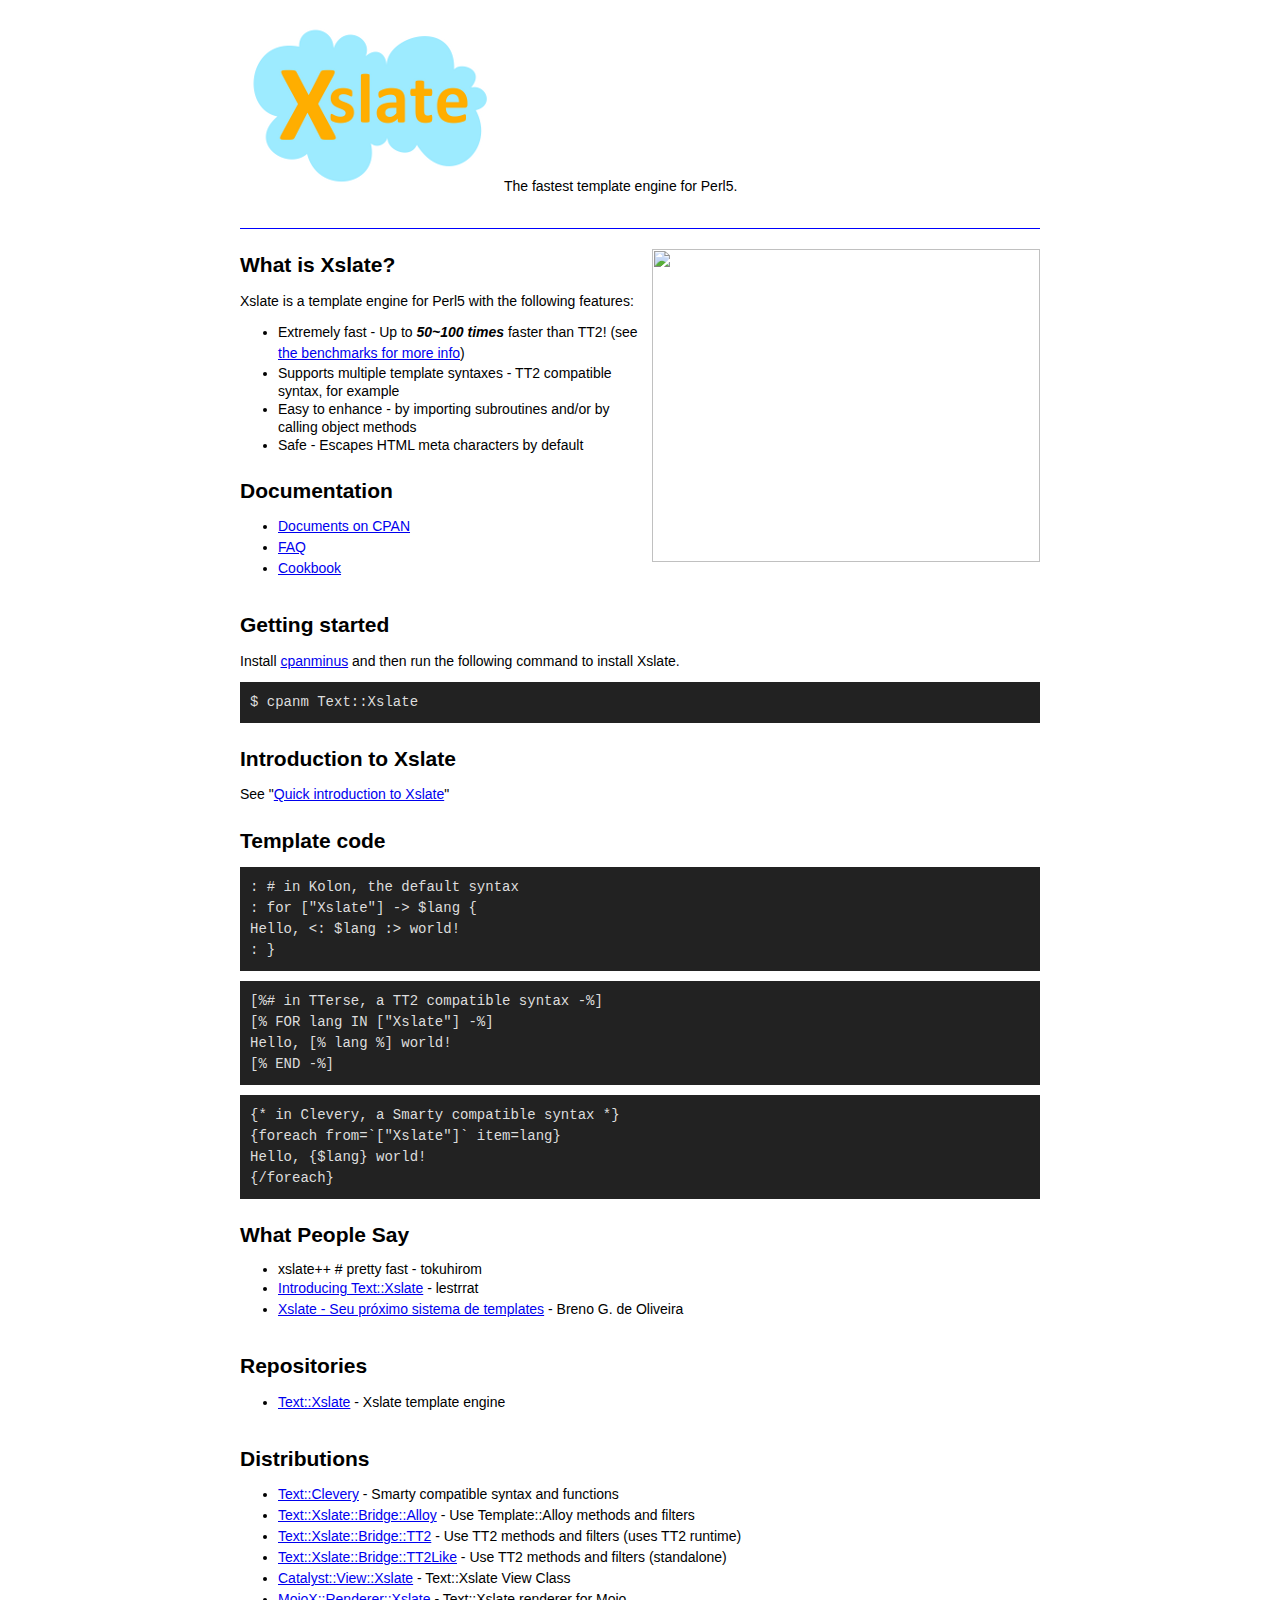
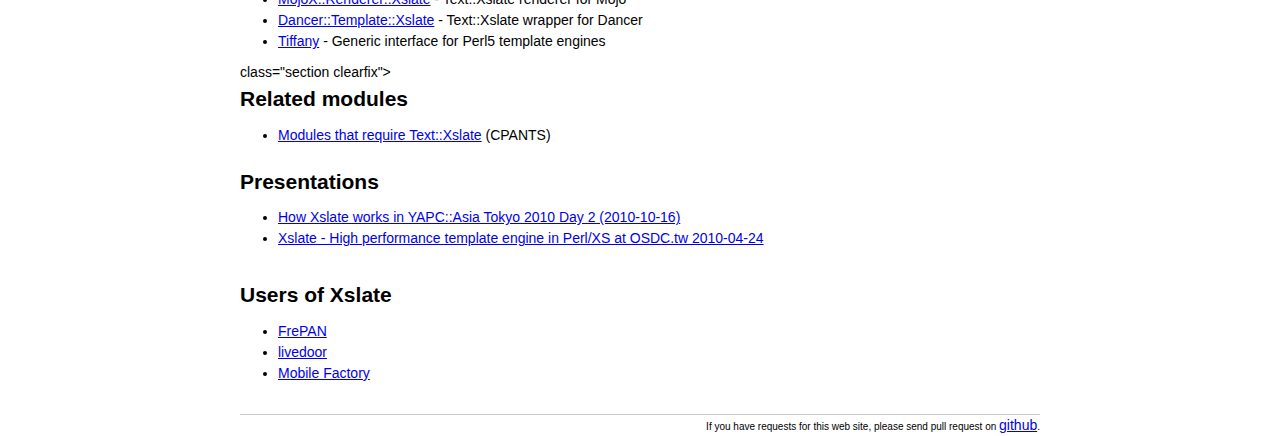
==== index.html @ 4a604ae3 "Add a link to CPANTS module users" ====
<!DOCTYPE html>
<html>
<head>
    <meta charset="UTF-8" />
    <title>Xslate - The fastest template engine for Perl5</title>
    <link rel="stylesheet" type="text/css" href="css/reset.css" />
    <link rel="stylesheet" type="text/css" href="css/styles.css" />
</head>
<body>
<div class="wrapper">
    <div class="header">
        <h1 class="title"><img src="img/xslate_logo.png" alt="Xslate" /></h1>
        <div class="description">
            The fastest template engine for Perl5.
        </div>
    </div>
    <div id="content">
        <div class="GraphContainer">
            <a href="benchmark.html"><img width="388" height="313" src="img/benchmark_rich_env.png" /></a>
        </div>

        <div class="section">
        <h2>What is Xslate?</h2>
        <p>Xslate is a template engine for Perl5 with the following features:</p>
        <ul>
            <li>Extremely fast - Up to <em>50~100 times</em> faster than TT2! (see <a href="benchmark.html">the benchmarks for more info</a>)</li>
            <li>Supports multiple template syntaxes - TT2 compatible syntax, for example</li>
            <li>Easy to enhance - by importing subroutines and/or by calling object methods</li>
            <li>Safe - Escapes HTML meta characters by default</li>
        </ul>
        </div>

        <div class="section clearfix">
        <h2>Documentation</h2>
        <ul>
            <li><a href="http://search.cpan.org/dist/Text-Xslate/">Documents on CPAN</a></li>
            <li><a href="http://search.cpan.org/perldoc?Text::Xslate::Manual::FAQ">FAQ</a></li>
            <li><a href="http://search.cpan.org/perldoc?Text::Xslate::Manual::Cookbook">Cookbook</a></li>
        </ul>
        </div>

        <div class="section clearfix">
        <h2>Getting started</h2>
        <p>Install <a href="http://search.cpan.org/perldoc?App::cpanminus#INSTALLATION">cpanminus</a> and then run the following command to install Xslate.</p>
        <pre><code>$ cpanm Text::Xslate</code></pre>
        </div>

        <div class="section clearfix">
        <h2>Introduction to Xslate</h2>
        <p>See "<a href="intro.html">Quick introduction to Xslate</a>"</p>
        </div>

        <div class="section clearfix">
        <h2>Template code</h2>
        <pre><code>: # in Kolon, the default syntax
: for ["Xslate"] -&gt; $lang {
Hello, &lt;: $lang :&gt; world!
: }</code></pre>

        <pre><code>[%# in TTerse, a TT2 compatible syntax -%]
[% FOR lang IN ["Xslate"] -%]
Hello, [% lang %] world!
[% END -%]</code></pre>

        <pre><code>{* in Clevery, a Smarty compatible syntax *}
{foreach from=`["Xslate"]` item=lang}
Hello, {$lang} world!
{/foreach}</code></pre>
        </div>

        <div class="section clearfix">
        <h2>What People Say</h2>
        <ul>
            <li>xslate++ # pretty fast  - tokuhirom</li>
            <li><a href="http://mt.endeworks.jp/d-6/2010/06/introducing-text-xslate.html">Introducing Text::Xslate</a> - lestrrat</li>
            <li><a href="http://sao-paulo.pm.org/equinocio/2010/set/23">Xslate - Seu próximo sistema de templates</a> - Breno G. de Oliveira</h2>
        </ul>
        </div>

        <div class="section clearfix">
        <h2>Repositories</h2>
        <ul>
            <li><a href="http://github.com/gfx/p5-Text-Xslate">Text::Xslate</a> - Xslate template engine</li>
        </ul>
        </div>

        <div class="section clearfix">
        <h2>Distributions</h2>
        <ul>
            <li><a href="http://github.com/gfx/p5-Text-Clevery">Text::Clevery</a> - Smarty compatible syntax and functions</li>
            <li><a href="http://github.com/gfx/p5-Text-Xslate-Bridge-Alloy">Text::Xslate::Bridge::Alloy</a> - Use Template::Alloy methods and filters</li>
            <li><a href="http://github.com/gfx/p5-Text-Xslate-Bridge-TT2">Text::Xslate::Bridge::TT2</a> - Use TT2 methods and filters (uses TT2 runtime)</li>
            <li><a href="http://github.com/lestrrat/Text-Xslate-Bridge-TT2Like">Text::Xslate::Bridge::TT2Like</a> - Use TT2 methods and filters (standalone)</li>
            <li><a href="http://search.cpan.org/dist/Catalyst-View-Xslate/">Catalyst::View::Xslate</a> - Text::Xslate View Class</li>
            <li><a href="http://search.cpan.org/dist/MojoX-Renderer-Xslate/">MojoX::Renderer::Xslate</a> - Text::Xslate renderer for Mojo</li>
            <li><a href="http://search.cpan.org/dist/Dancer-Template-Xslate/">Dancer::Template::Xslate</a> - Text::Xslate wrapper for Dancer</li>
            <li><a href="http://search.cpan.org/dist/Tiffany/">Tiffany</a> - Generic interface for Perl5 template engines</li>
        </ul>
        </div>
        <div> class="section clearfix">
        <h2>Related modules</h2>
        <ul>
            <li><a href="http://cpants.perl.org/dist/used_by/Text-Xslate">Modules that require Text::Xslate</a> (CPANTS)</a>
        </ul>
        </div>

        <div class="section clearfix">
        <h2>Presentations</h2>
        <ul>
            <li><a href="http://www.slideshare.net/gorof/how-xslate-works">How Xslate works in YAPC::Asia Tokyo 2010 Day 2 (2010-10-16)</a></li>
            <li><a href="http://gfx.github.com/osdc-tw-2010/main/#0">Xslate - High performance template engine in Perl/XS at OSDC.tw 2010-04-24</a></li>
        </ul>
        </div>

        <div class="section clearfix">
        <h2>Users of Xslate</h2>
        <ul>
            <li><a href="http://frepan.org/">FrePAN</a></li>
            <li><a href="http://www.livedoor.com">livedoor</a></li>
            <li><a href="http://www.mobilefactory.jp/">Mobile Factory</a></li>
        </ul>
        </div>
    </div>
    <div class="footer">
        If you have requests for this web site, please send pull request on <a href="http://github.com/xslate/xslate.github.com">github</a>.
    </div>
</div>
</body>
</html>
---- css/styles.css ----
.clearfix:after {
  height: 0;
  visibility: hidden;
  content: ".";
  display: block;
  clear: both;
}
.clearfix {
  _height: 1px;
  min-height: 1px;
  /*\*//*/
  height: auto;
  overflow: hidden;
  /**/
}

* {
    font-size: 14px;
    line-height: 1.5;
}

body {
    padding-left: 1em;
    padding-right: 1em;
    font-family:"Lucida Grande", Tahoma, Arial, Verdana, sans-serif;
}

h1,h2,h3,h4,h5,h6 { display: block; font-weight: bold }
h1 {
    font-size: 3em;
    margin: 0;
}
h1.title {
    display: inline-block;
}
h2 { font-size: 1.5em }
h3 { font-size: 1.3em }
h4 { font-size: 1.2em }
em { font-style: italic; font-weight: bold }
li { line-height: 1.3em; }
pre { line-height: 1.2em; }

.description {
    display: inline-block;
}

.wrapper {
    width: 800px;
    margin: auto;
}

#content {
}
#content ul {
    margin: 10px;
}
#content ul li {
    margin-left: 2em;
    list-style: disc;
}
#content div.section {
    margin-top: 20px;
}

#content div.section p {
    margin-top: 10px;
}

.GraphContainer {
    float: right;
}
.header {
    margin-top: 20px;
    margin-bottom: 20px;
    padding: 0 0 20px 0;
    border-bottom: 1px solid #00f;
}
.footer {
    border-top: 1px solid #cccccc;
    font-size: x-small;
    text-align: right;
    margin-top: 20px;
}


pre {
    background-color: #222;
    color: #DDD;
    margin-top: 10px;
    padding: 10px;
}
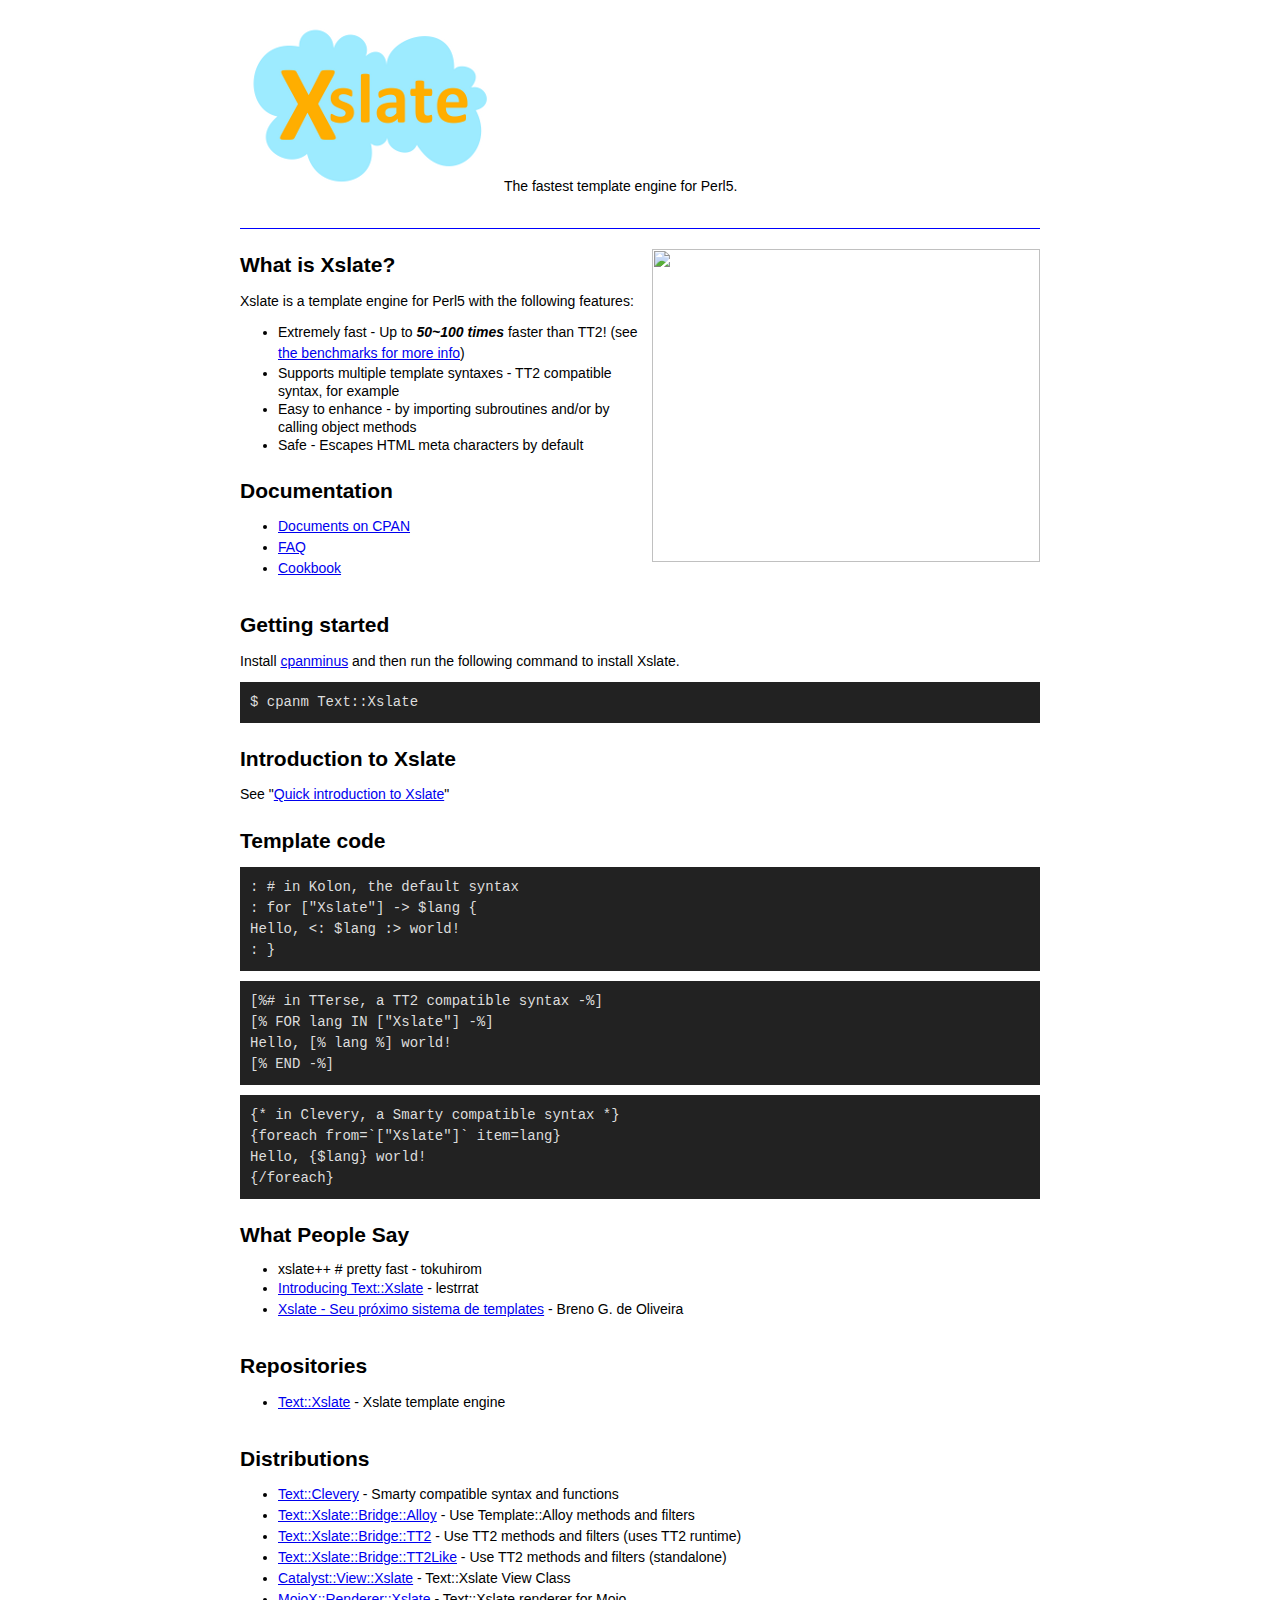
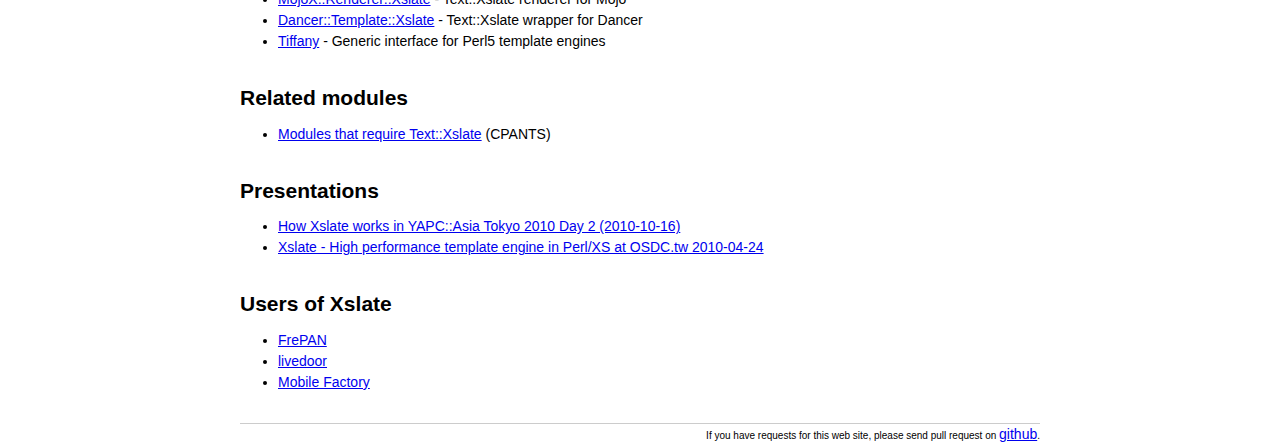
==== commit 0186e3a7: "Fix a syntax error" ====
--- a/index.html
+++ b/index.html
@@ -97,7 +97,7 @@
             <li><a href="http://search.cpan.org/dist/Tiffany/">Tiffany</a> - Generic interface for Perl5 template engines</li>
         </ul>
         </div>
-        <div> class="section clearfix">
+        <div class="section clearfix">
         <h2>Related modules</h2>
         <ul>
             <li><a href="http://cpants.perl.org/dist/used_by/Text-Xslate">Modules that require Text::Xslate</a> (CPANTS)</a>
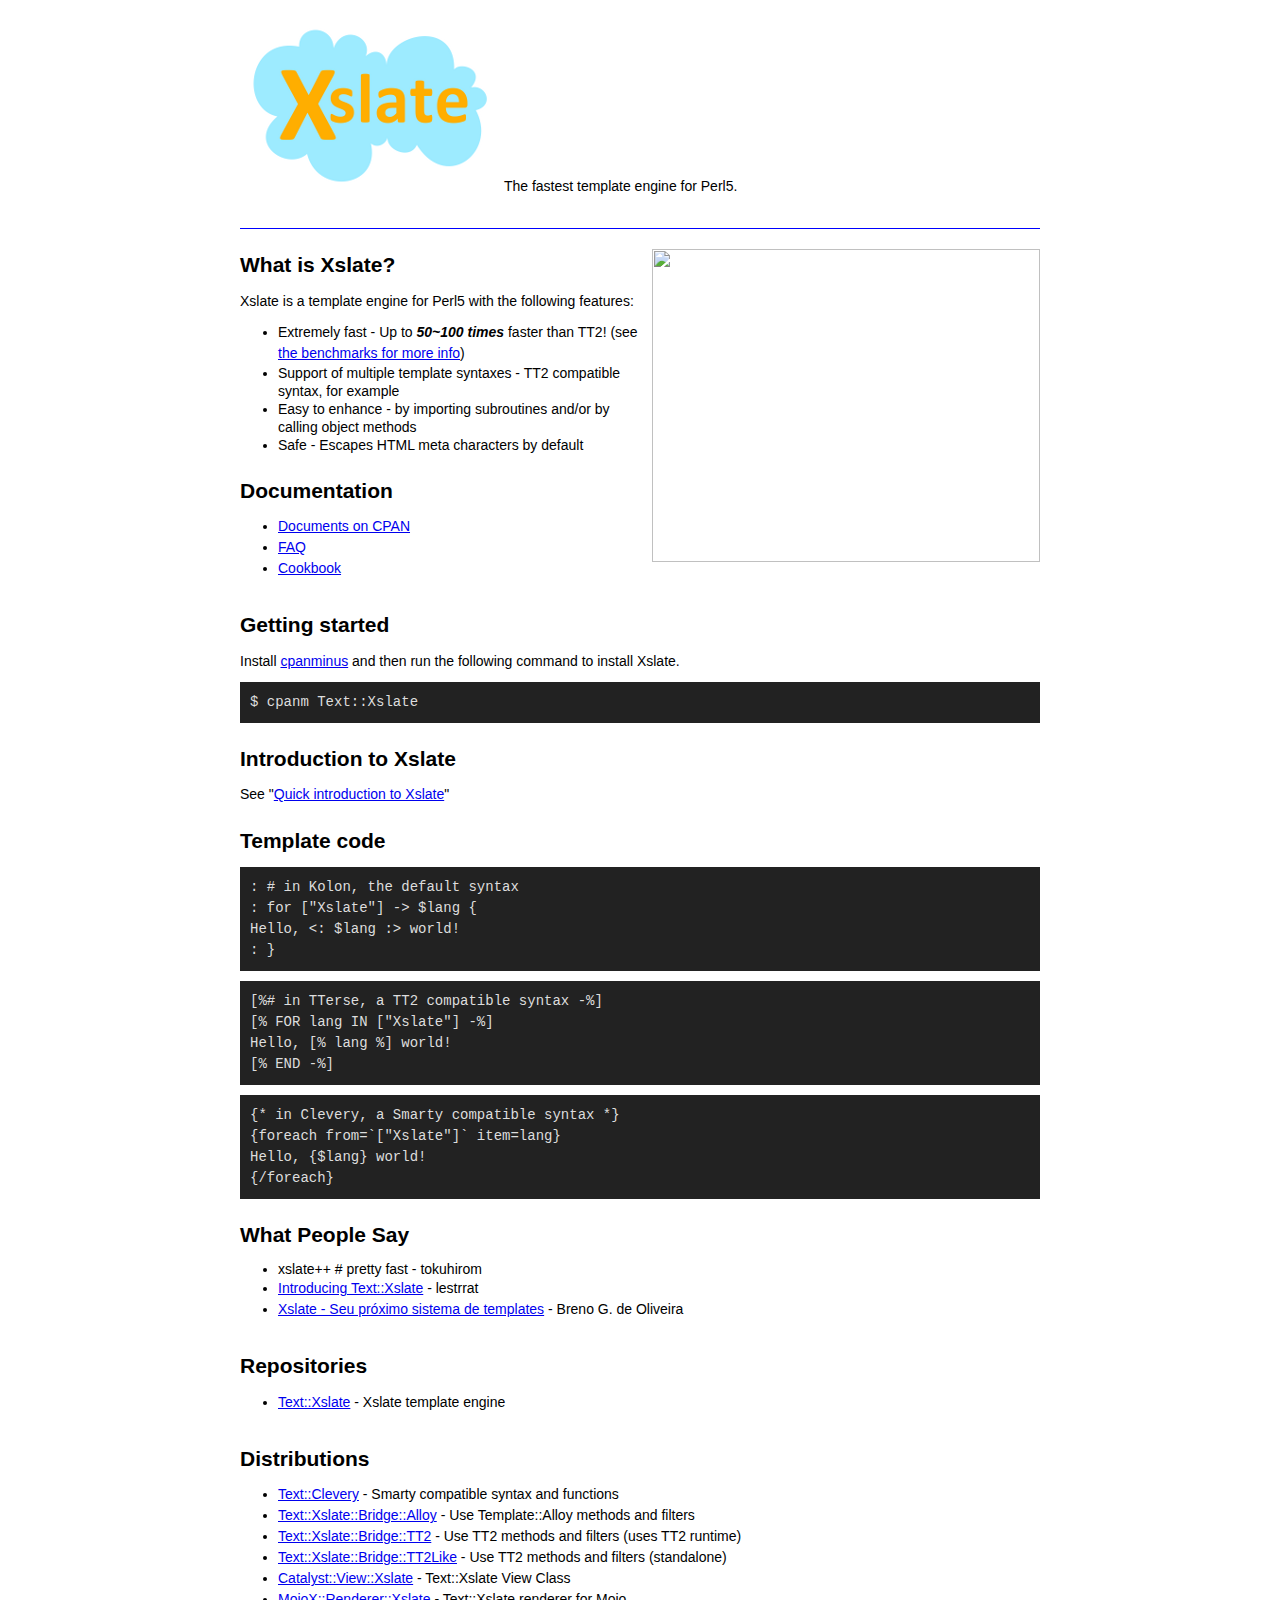
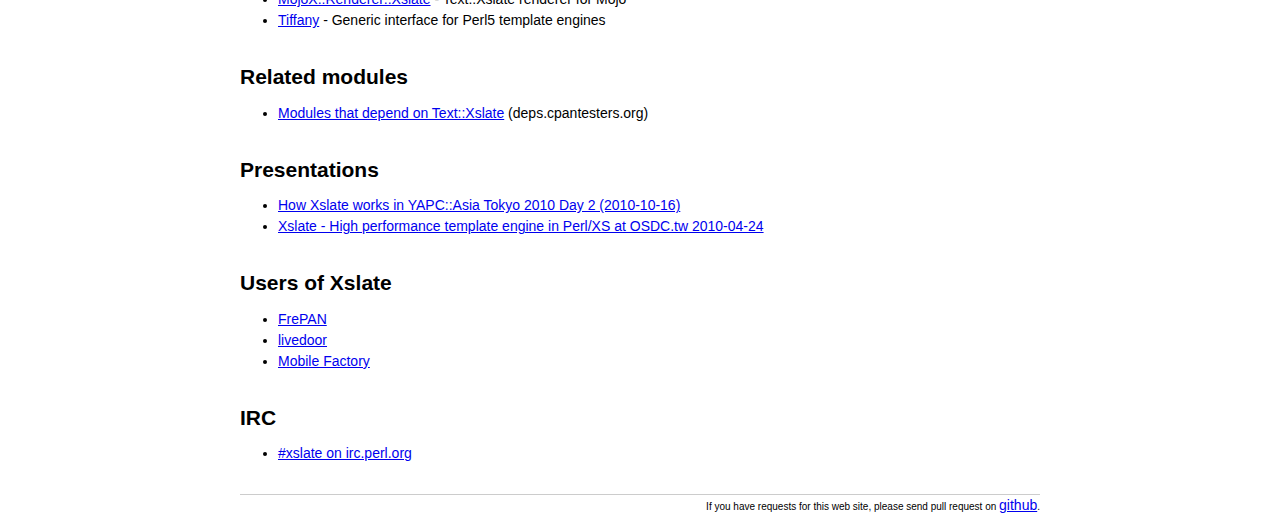
==== commit ca87c1e1: "Tweaks" ====
--- a/index.html
+++ b/index.html
@@ -2,6 +2,7 @@
 <html>
 <head>
     <meta charset="UTF-8" />
+    <meta name="keywords" content="Text::Xslate,Xslate,template engine,Perl,CPAN" />
     <title>Xslate - The fastest template engine for Perl5</title>
     <link rel="stylesheet" type="text/css" href="css/reset.css" />
     <link rel="stylesheet" type="text/css" href="css/styles.css" />
@@ -24,7 +25,7 @@
         <p>Xslate is a template engine for Perl5 with the following features:</p>
         <ul>
             <li>Extremely fast - Up to <em>50~100 times</em> faster than TT2! (see <a href="benchmark.html">the benchmarks for more info</a>)</li>
-            <li>Supports multiple template syntaxes - TT2 compatible syntax, for example</li>
+            <li>Support of multiple template syntaxes - TT2 compatible syntax, for example</li>
             <li>Easy to enhance - by importing subroutines and/or by calling object methods</li>
             <li>Safe - Escapes HTML meta characters by default</li>
         </ul>
@@ -93,14 +94,16 @@
             <li><a href="http://github.com/lestrrat/Text-Xslate-Bridge-TT2Like">Text::Xslate::Bridge::TT2Like</a> - Use TT2 methods and filters (standalone)</li>
             <li><a href="http://search.cpan.org/dist/Catalyst-View-Xslate/">Catalyst::View::Xslate</a> - Text::Xslate View Class</li>
             <li><a href="http://search.cpan.org/dist/MojoX-Renderer-Xslate/">MojoX::Renderer::Xslate</a> - Text::Xslate renderer for Mojo</li>
+            <!--
             <li><a href="http://search.cpan.org/dist/Dancer-Template-Xslate/">Dancer::Template::Xslate</a> - Text::Xslate wrapper for Dancer</li>
+            -->
             <li><a href="http://search.cpan.org/dist/Tiffany/">Tiffany</a> - Generic interface for Perl5 template engines</li>
         </ul>
         </div>
         <div class="section clearfix">
         <h2>Related modules</h2>
         <ul>
-            <li><a href="http://cpants.perl.org/dist/used_by/Text-Xslate">Modules that require Text::Xslate</a> (CPANTS)</a>
+            <li><a href="http://deps.cpantesters.org/depended-on-by.pl?dist=Text-Xslate">Modules that depend on Text::Xslate</a> (deps.cpantesters.org)</a>
         </ul>
         </div>
 
@@ -120,6 +123,13 @@
             <li><a href="http://www.mobilefactory.jp/">Mobile Factory</a></li>
         </ul>
         </div>
+
+        <div class="section clearfix">
+        <h2>IRC</h2>
+        <ul>
+            <li><a href="irc://irc.perl.org/#xslate">#xslate on irc.perl.org</a></li>
+        </ul>
+        </div>
     </div>
     <div class="footer">
         If you have requests for this web site, please send pull request on <a href="http://github.com/xslate/xslate.github.com">github</a>.
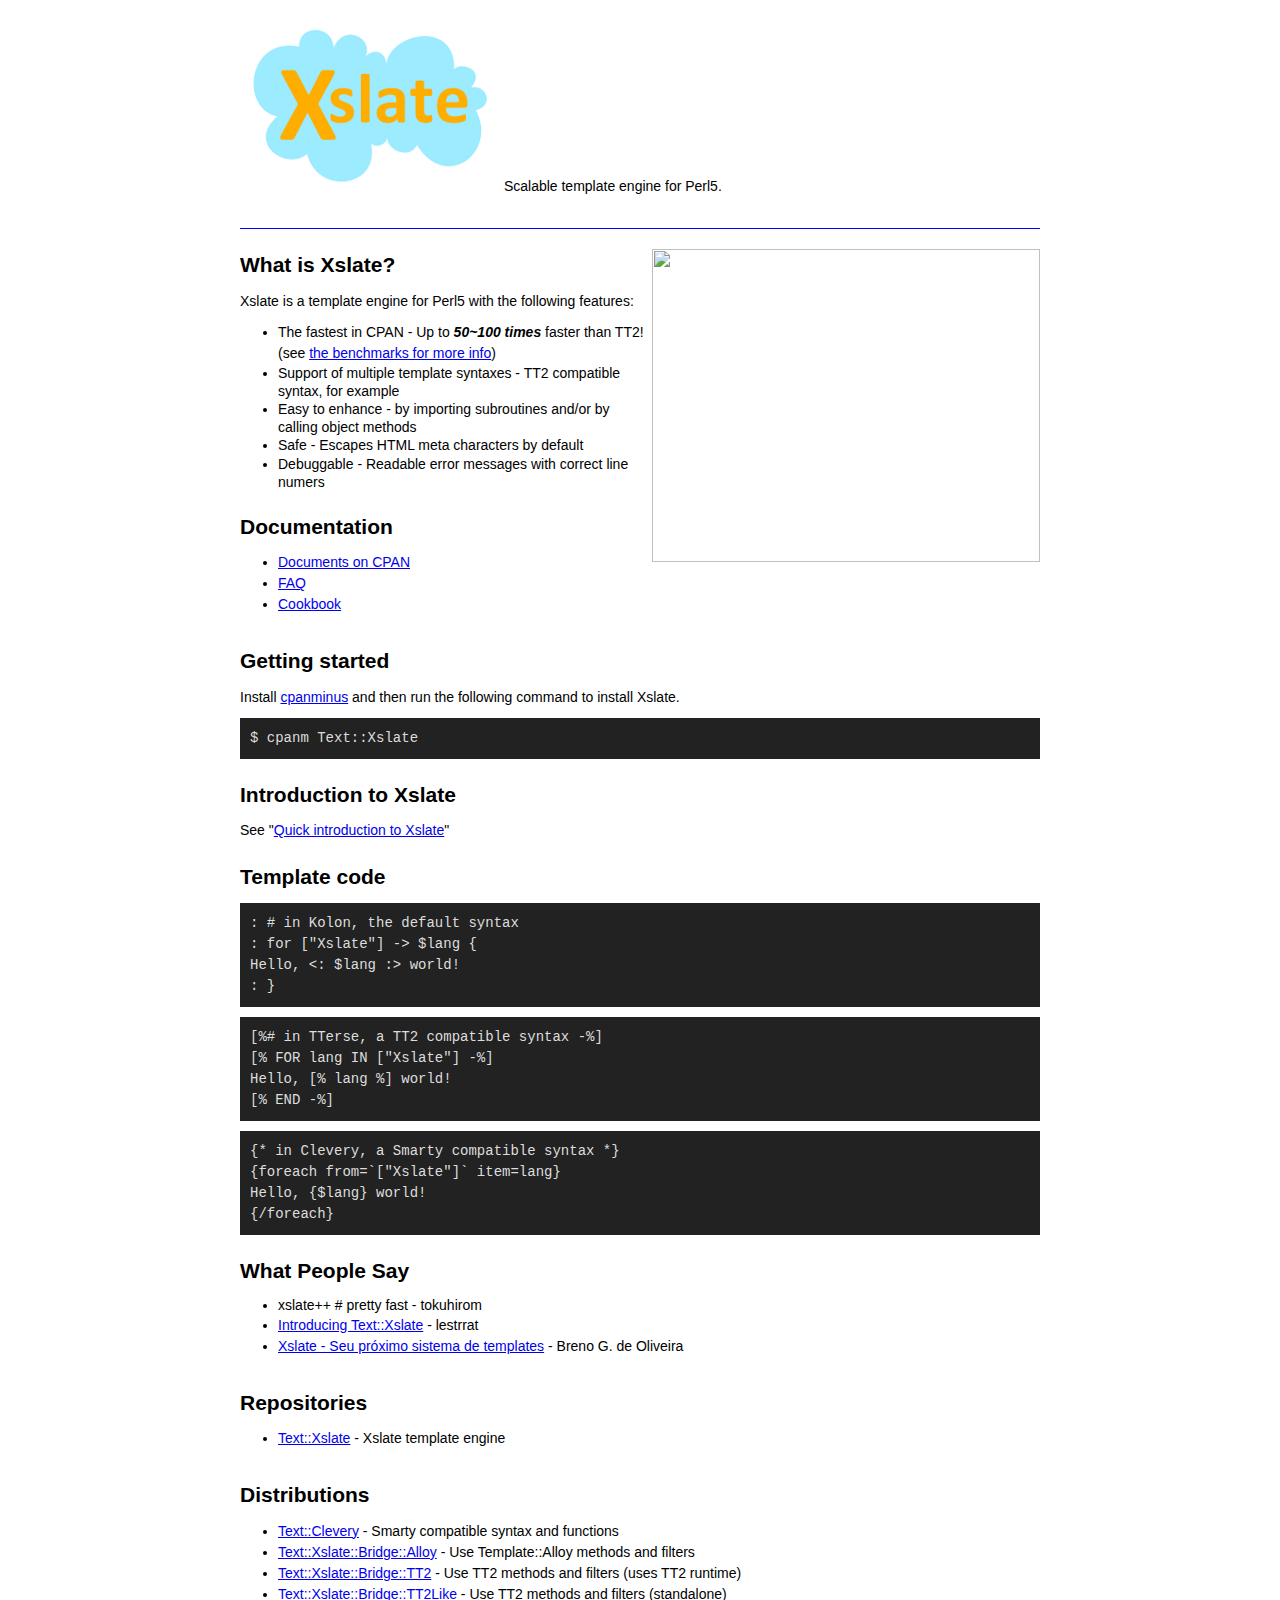
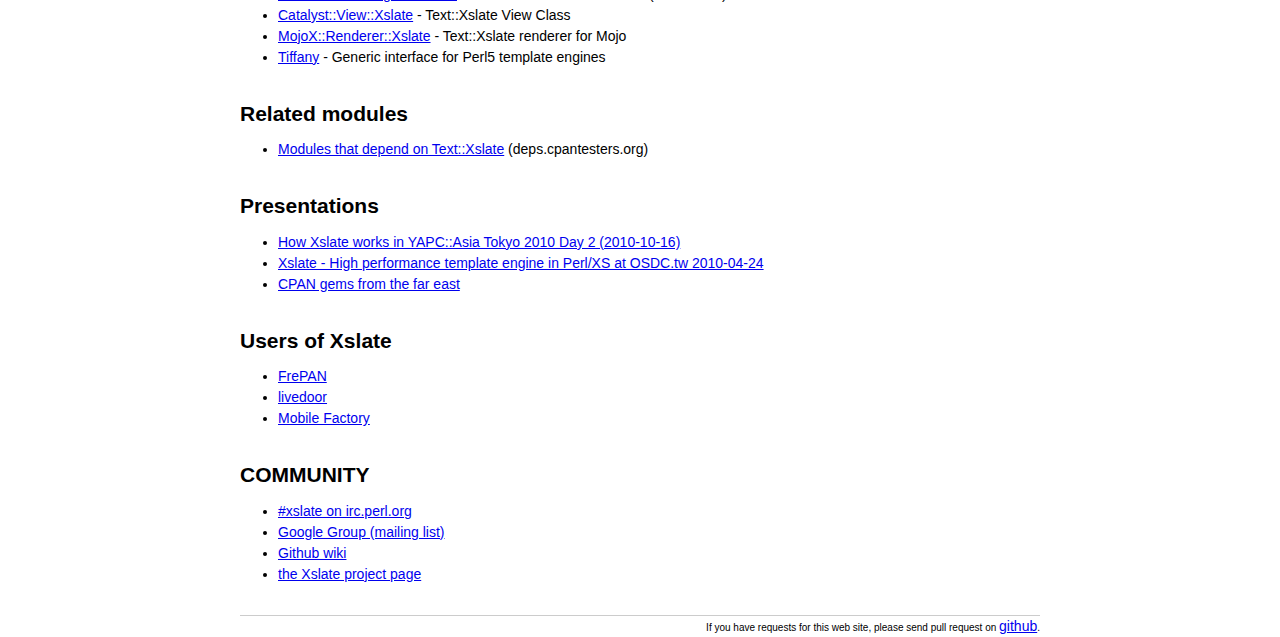
==== commit f3b9cfc0: "Merge 33dec30cc330cd68bd98a2fe596e5ed957f118ba into 12fe062f86746b3528a0e80c9f7e47797e571bcb" ====
--- a/index.html
+++ b/index.html
@@ -3,7 +3,7 @@
 <head>
     <meta charset="UTF-8" />
     <meta name="keywords" content="Text::Xslate,Xslate,template engine,Perl,CPAN" />
-    <title>Xslate - The fastest template engine for Perl5</title>
+    <title>Xslate - Scalable template engine for Perl5</title>
     <link rel="stylesheet" type="text/css" href="css/reset.css" />
     <link rel="stylesheet" type="text/css" href="css/styles.css" />
 </head>
@@ -12,22 +12,23 @@
     <div class="header">
         <h1 class="title"><img src="img/xslate_logo.png" alt="Xslate" /></h1>
         <div class="description">
-            The fastest template engine for Perl5.
+            Scalable template engine for Perl5.
+            <div id="fb-root"></div><script src="http://connect.facebook.net/en_US/all.js#appId=194389280616551&amp;xfbml=1"></script><fb:like href="http://xslate.org/" send="true" width="450" show_faces="true" font=""></fb:like>
         </div>
     </div>
     <div id="content">
         <div class="GraphContainer">
             <a href="benchmark.html"><img width="388" height="313" src="img/benchmark_rich_env.png" /></a>
         </div>
-
         <div class="section">
         <h2>What is Xslate?</h2>
         <p>Xslate is a template engine for Perl5 with the following features:</p>
         <ul>
-            <li>Extremely fast - Up to <em>50~100 times</em> faster than TT2! (see <a href="benchmark.html">the benchmarks for more info</a>)</li>
+            <li>The fastest in CPAN - Up to <em>50~100 times</em> faster than TT2! (see <a href="benchmark.html">the benchmarks for more info</a>)</li>
             <li>Support of multiple template syntaxes - TT2 compatible syntax, for example</li>
             <li>Easy to enhance - by importing subroutines and/or by calling object methods</li>
             <li>Safe - Escapes HTML meta characters by default</li>
+            <li>Debuggable - Readable error messages with correct line numers</li>
         </ul>
         </div>
 
@@ -81,16 +82,16 @@
         <div class="section clearfix">
         <h2>Repositories</h2>
         <ul>
-            <li><a href="http://github.com/gfx/p5-Text-Xslate">Text::Xslate</a> - Xslate template engine</li>
+            <li><a href="http://github.com/xslate/p5-Text-Xslate">Text::Xslate</a> - Xslate template engine</li>
         </ul>
         </div>
 
         <div class="section clearfix">
         <h2>Distributions</h2>
         <ul>
-            <li><a href="http://github.com/gfx/p5-Text-Clevery">Text::Clevery</a> - Smarty compatible syntax and functions</li>
-            <li><a href="http://github.com/gfx/p5-Text-Xslate-Bridge-Alloy">Text::Xslate::Bridge::Alloy</a> - Use Template::Alloy methods and filters</li>
-            <li><a href="http://github.com/gfx/p5-Text-Xslate-Bridge-TT2">Text::Xslate::Bridge::TT2</a> - Use TT2 methods and filters (uses TT2 runtime)</li>
+            <li><a href="http://github.com/xslate/p5-Text-Clevery">Text::Clevery</a> - Smarty compatible syntax and functions</li>
+            <li><a href="http://github.com/xslate/p5-Text-Xslate-Bridge-Alloy">Text::Xslate::Bridge::Alloy</a> - Use Template::Alloy methods and filters</li>
+            <li><a href="http://github.com/xslate/p5-Text-Xslate-Bridge-TT2">Text::Xslate::Bridge::TT2</a> - Use TT2 methods and filters (uses TT2 runtime)</li>
             <li><a href="http://github.com/lestrrat/Text-Xslate-Bridge-TT2Like">Text::Xslate::Bridge::TT2Like</a> - Use TT2 methods and filters (standalone)</li>
             <li><a href="http://search.cpan.org/dist/Catalyst-View-Xslate/">Catalyst::View::Xslate</a> - Text::Xslate View Class</li>
             <li><a href="http://search.cpan.org/dist/MojoX-Renderer-Xslate/">MojoX::Renderer::Xslate</a> - Text::Xslate renderer for Mojo</li>
@@ -112,6 +113,7 @@
         <ul>
             <li><a href="http://www.slideshare.net/gorof/how-xslate-works">How Xslate works in YAPC::Asia Tokyo 2010 Day 2 (2010-10-16)</a></li>
             <li><a href="http://gfx.github.com/osdc-tw-2010/main/#0">Xslate - High performance template engine in Perl/XS at OSDC.tw 2010-04-24</a></li>
+            <li><a href="http://www.slideshare.net/lestrrat/cpan-gems-from-the-far-east">CPAN gems from the far east</a></li>
         </ul>
         </div>
 
@@ -125,9 +127,12 @@
         </div>
 
         <div class="section clearfix">
-        <h2>IRC</h2>
+        <h2>COMMUNITY</h2>
         <ul>
             <li><a href="irc://irc.perl.org/#xslate">#xslate on irc.perl.org</a></li>
+            <li><a href="http://groups.google.com/group/xslate?hl=en">Google Group (mailing list)</a></li>
+            <li><a href="https://github.com/xslate/xslate.github.com/wiki">Github wiki</a></li>
+            <li><a href="https://github.com/xslate">the Xslate project page</a></li>
         </ul>
         </div>
     </div>
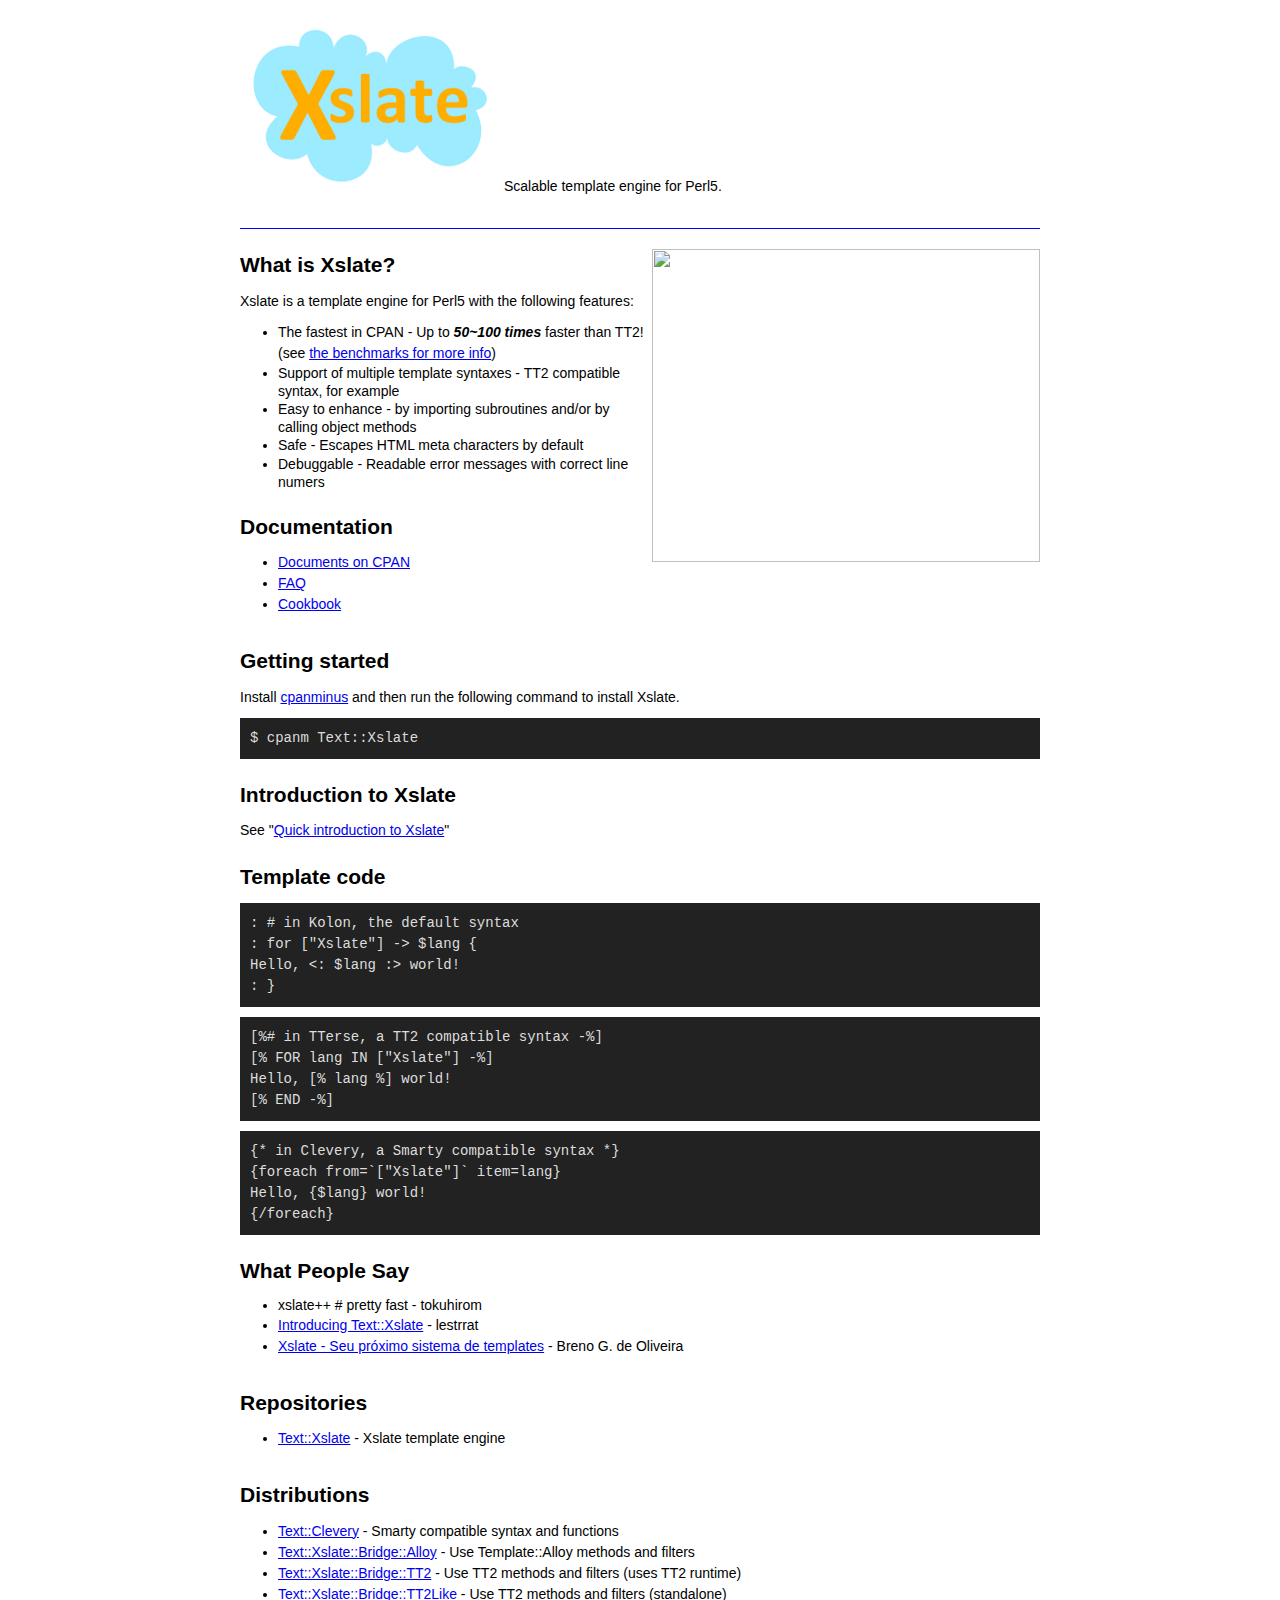
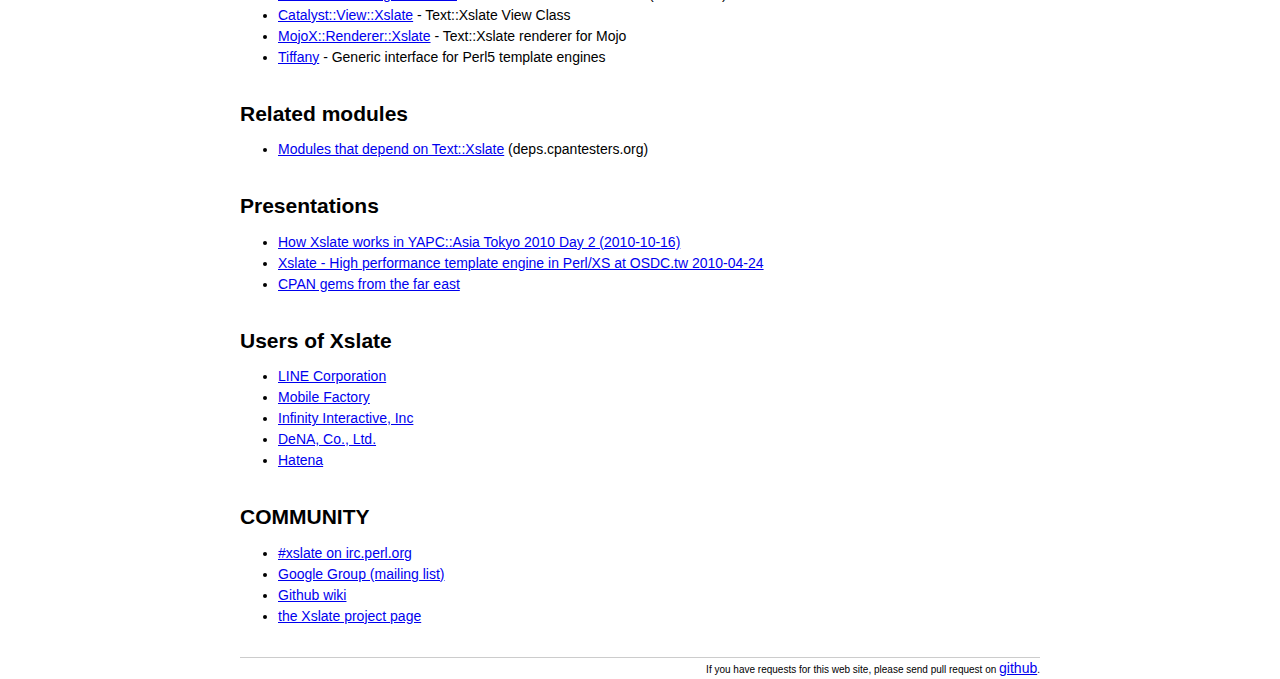
==== commit e8130e43: "frepan.org has been expired!" ====
--- a/index.html
+++ b/index.html
@@ -120,9 +120,11 @@
         <div class="section clearfix">
         <h2>Users of Xslate</h2>
         <ul>
-            <li><a href="http://frepan.org/">FrePAN</a></li>
-            <li><a href="http://www.livedoor.com">livedoor</a></li>
+            <li><a href="http://linecorp.com">LINE Corporation</a></li>
             <li><a href="http://www.mobilefactory.jp/">Mobile Factory</a></li>
+            <li><a href="http://www.iinteractive.com/">Infinity Interactive, Inc</a></li>
+            <li><a href="http://dena.com">DeNA, Co., Ltd.</a></li>
+            <li><a href="http://www.hatena.ne.jp/">Hatena</a></li>
         </ul>
         </div>
 
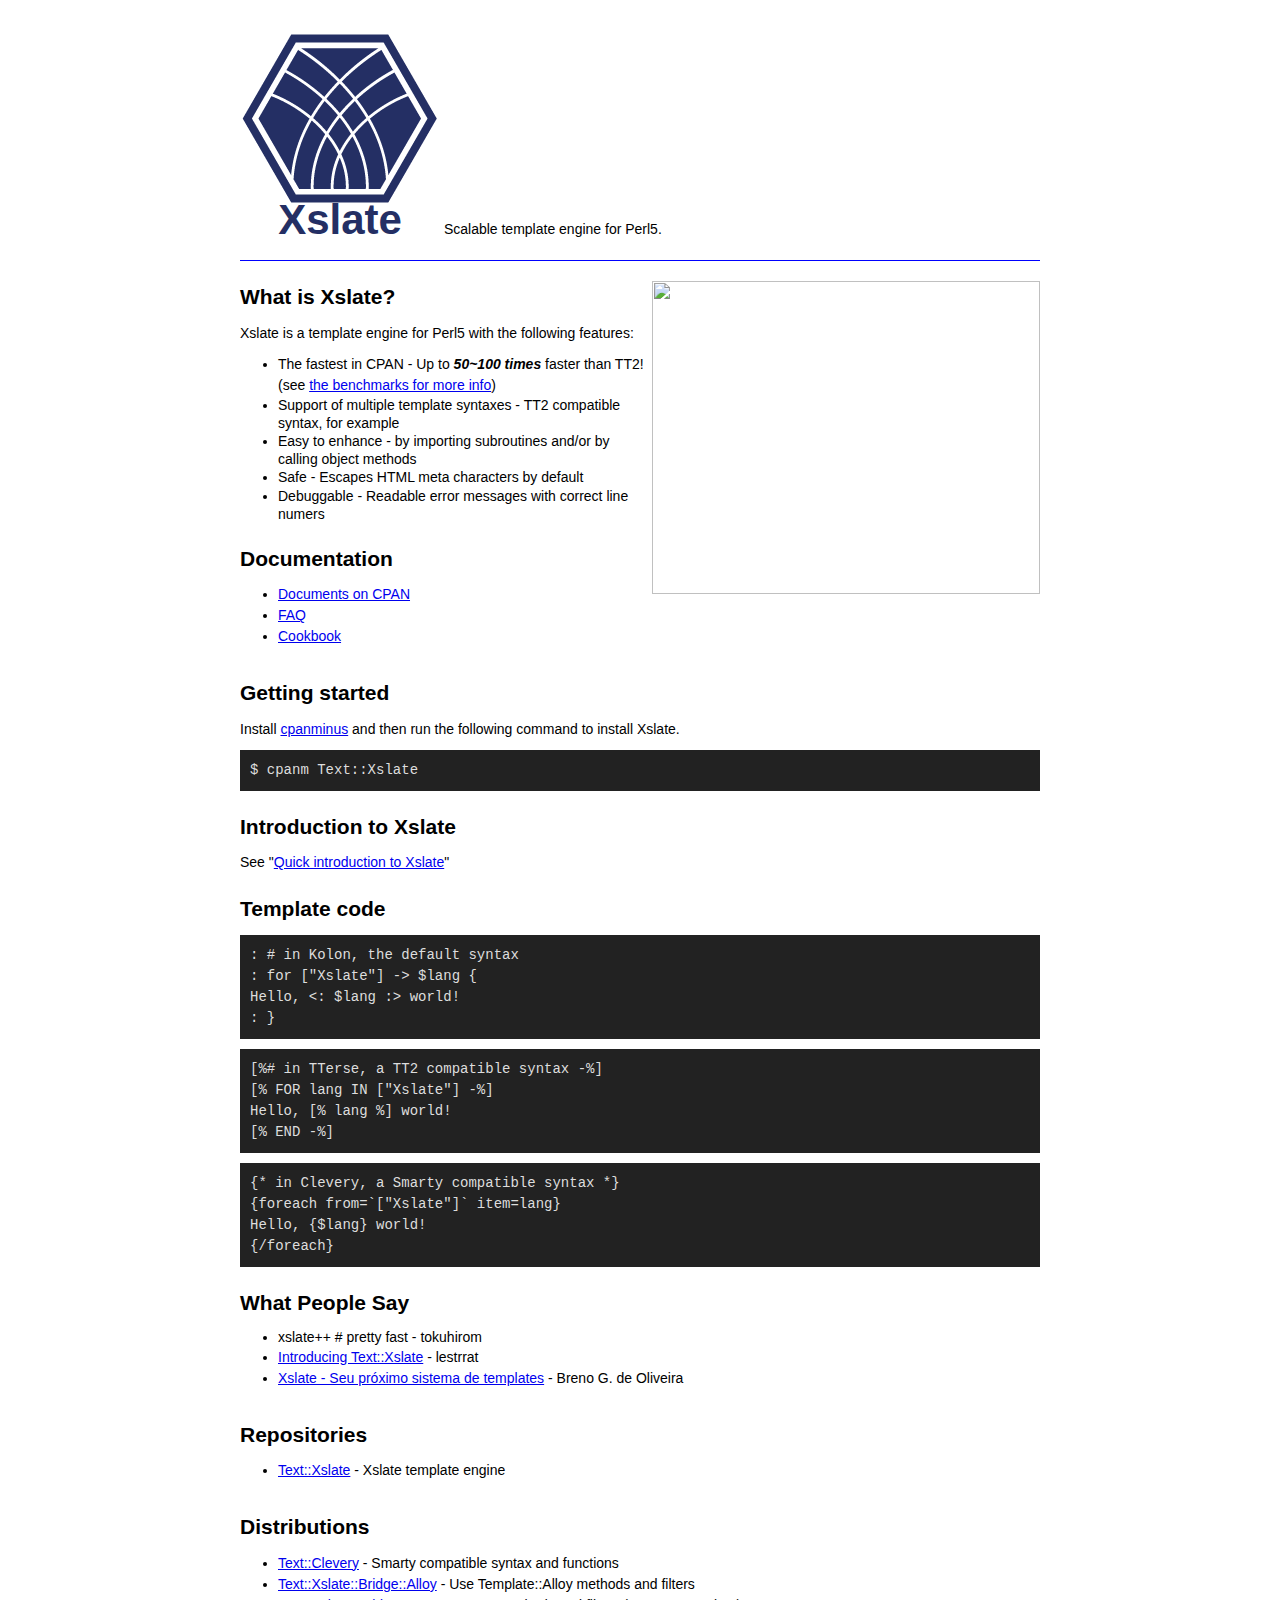
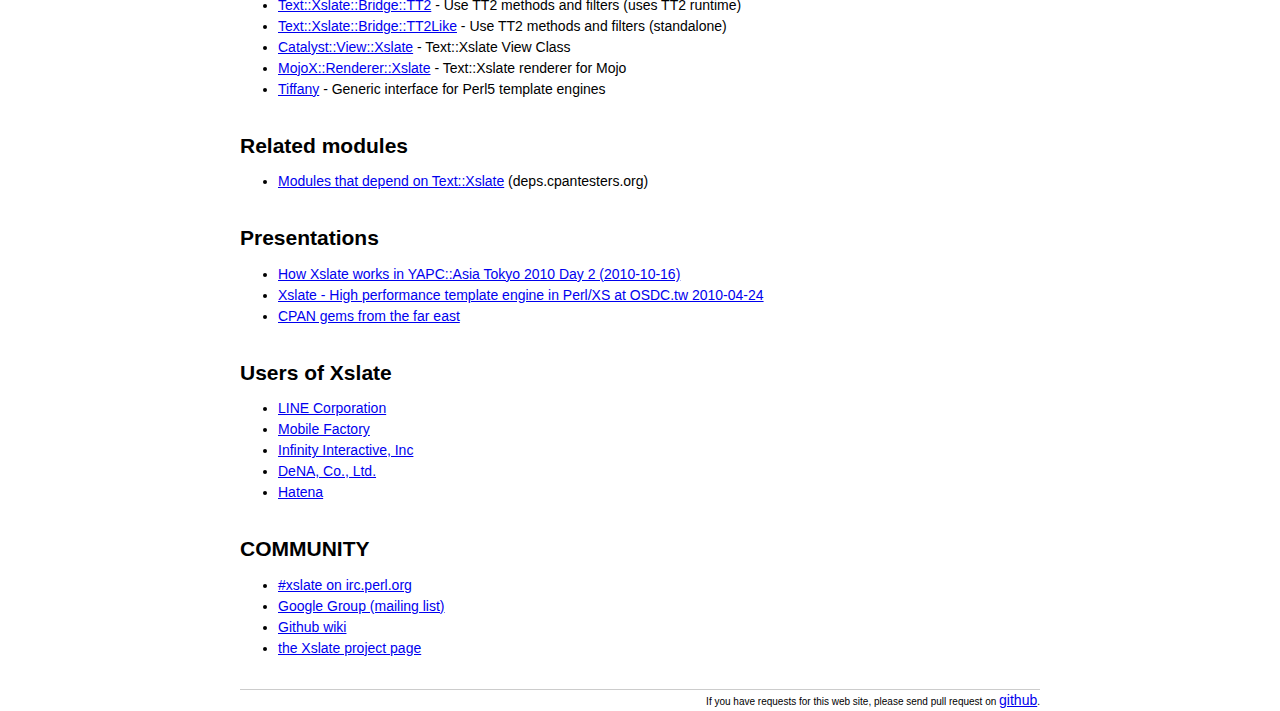
==== commit 8d1e19a6: "replace the logo" ====
--- a/index.html
+++ b/index.html
@@ -6,11 +6,13 @@
     <title>Xslate - Scalable template engine for Perl5</title>
     <link rel="stylesheet" type="text/css" href="css/reset.css" />
     <link rel="stylesheet" type="text/css" href="css/styles.css" />
+    <link rel="icon" type="image/png" href="img/xslate@32x32.png" />
 </head>
 <body>
 <div class="wrapper">
     <div class="header">
-        <h1 class="title"><img src="img/xslate_logo.png" alt="Xslate" /></h1>
+      <h1 class="title"><img src="img/xslate.png" alt="Xslate" width="200" height="200" /><br />Xslate</h1>
+
         <div class="description">
             Scalable template engine for Perl5.
             <div id="fb-root"></div><script src="http://connect.facebook.net/en_US/all.js#appId=194389280616551&amp;xfbml=1"></script><fb:like href="http://xslate.org/" send="true" width="450" show_faces="true" font=""></fb:like>
--- a/css/styles.css
+++ b/css/styles.css
@@ -31,7 +31,10 @@
     margin: 0;
 }
 h1.title {
+    color: rgb(36, 47, 100);
     display: inline-block;
+    text-align: center;
+    line-height: 0;
 }
 h2 { font-size: 1.5em }
 h3 { font-size: 1.3em }
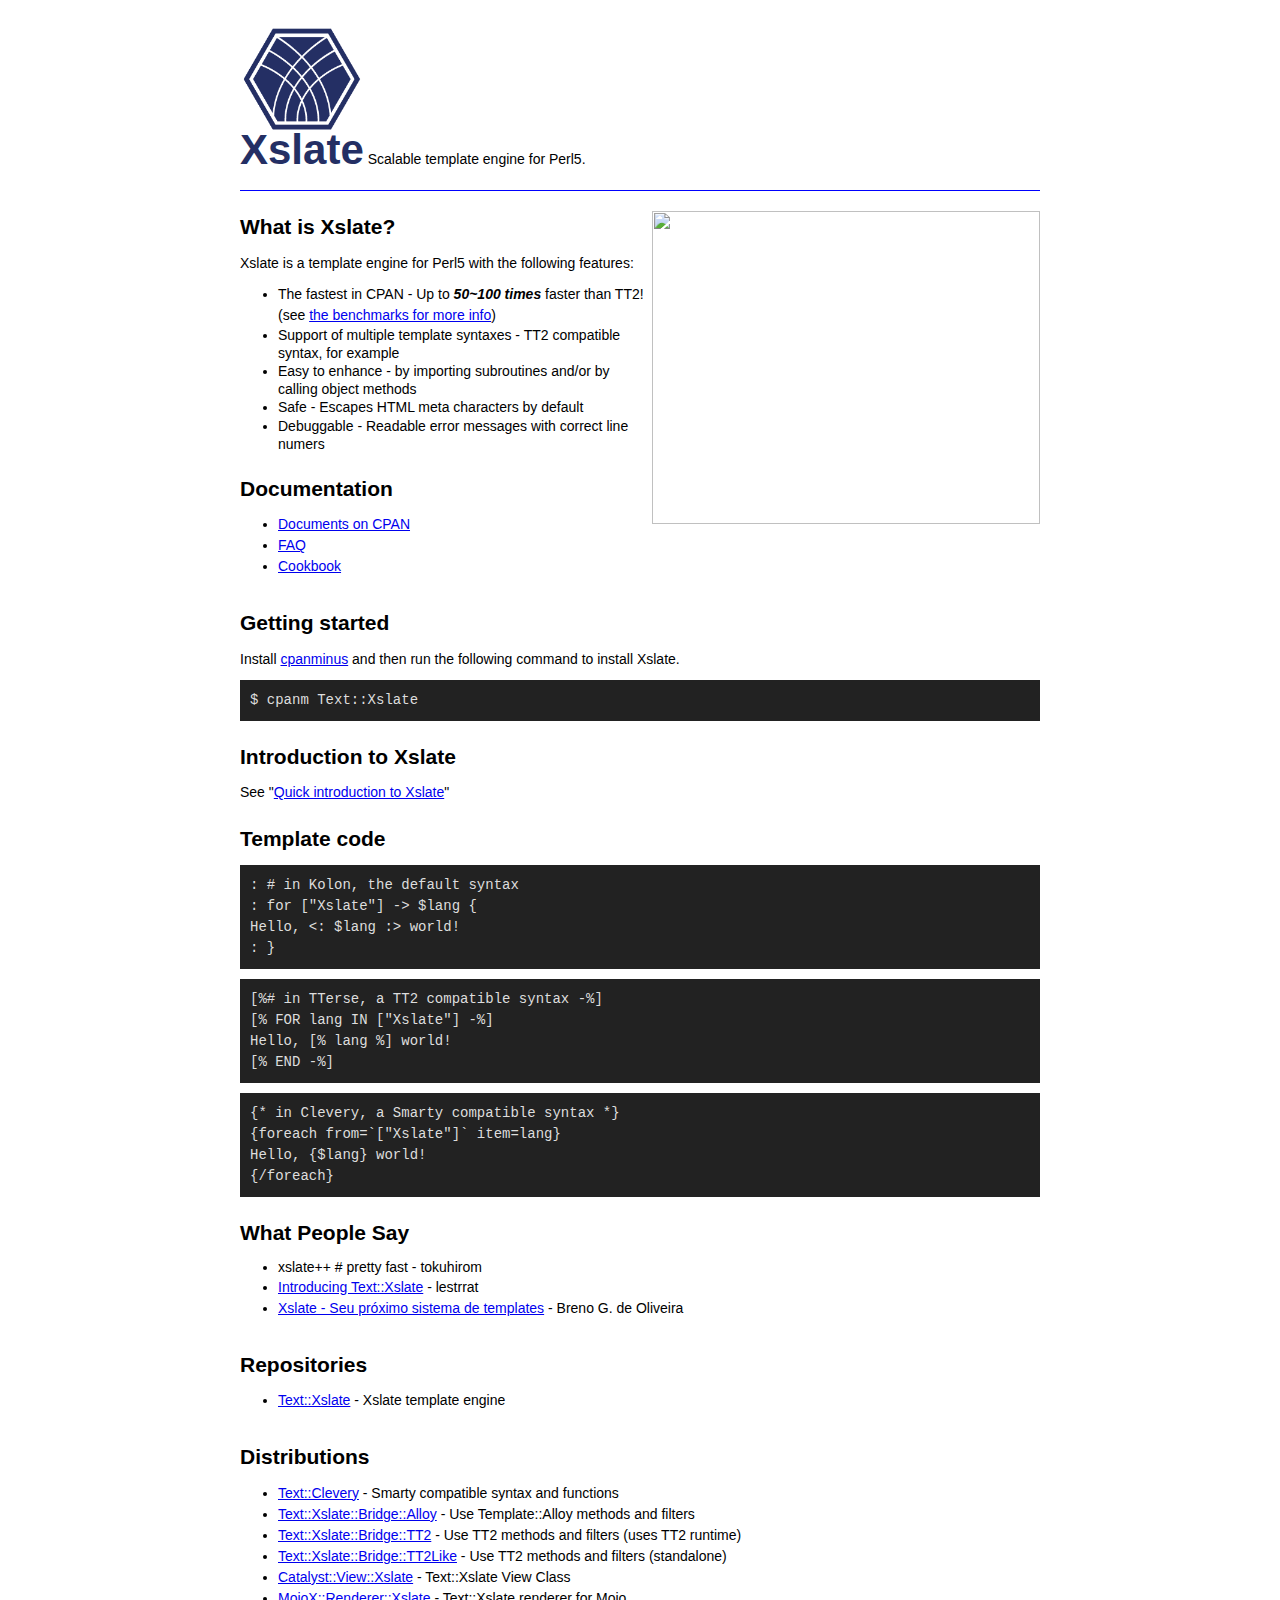
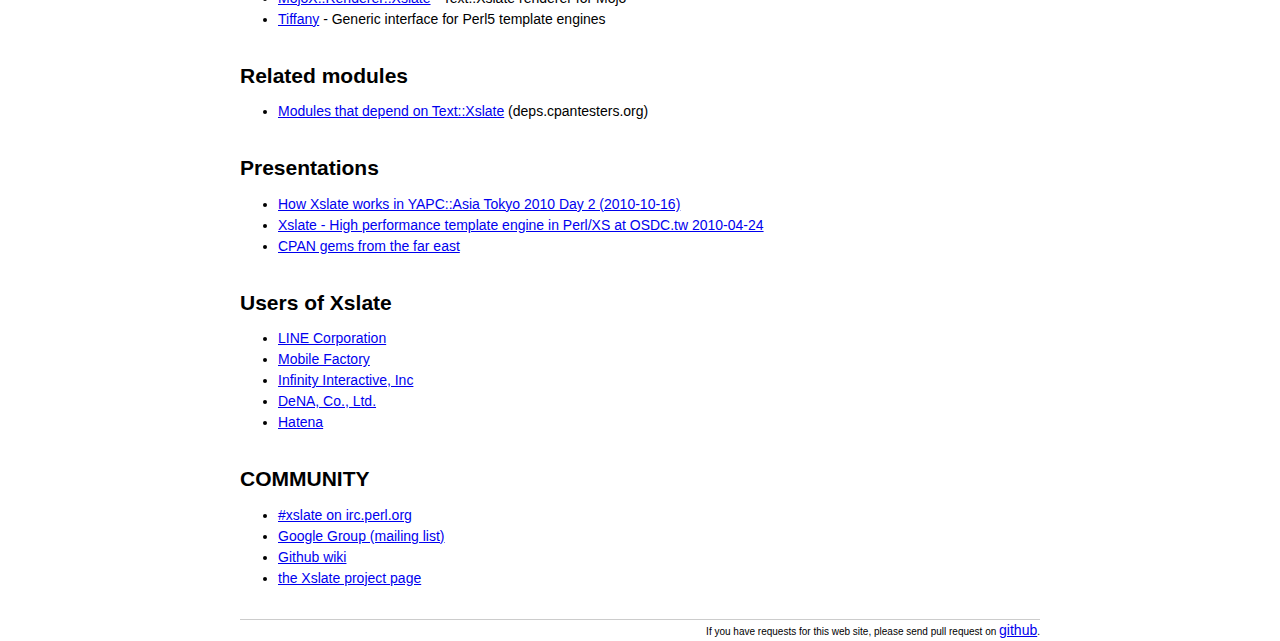
==== commit 70144c89: "fix layout" ====
--- a/index.html
+++ b/index.html
@@ -11,7 +11,7 @@
 <body>
 <div class="wrapper">
     <div class="header">
-      <h1 class="title"><img src="img/xslate.png" alt="Xslate" width="200" height="200" /><br />Xslate</h1>
+      <h1 class="title"><img src="img/xslate.png" alt="Xslate" width="120" height="120" /><br />Xslate</h1>
 
         <div class="description">
             Scalable template engine for Perl5.
--- a/css/styles.css
+++ b/css/styles.css
@@ -34,7 +34,7 @@
     color: rgb(36, 47, 100);
     display: inline-block;
     text-align: center;
-    line-height: 0;
+    line-height: 20px;
 }
 h2 { font-size: 1.5em }
 h3 { font-size: 1.3em }
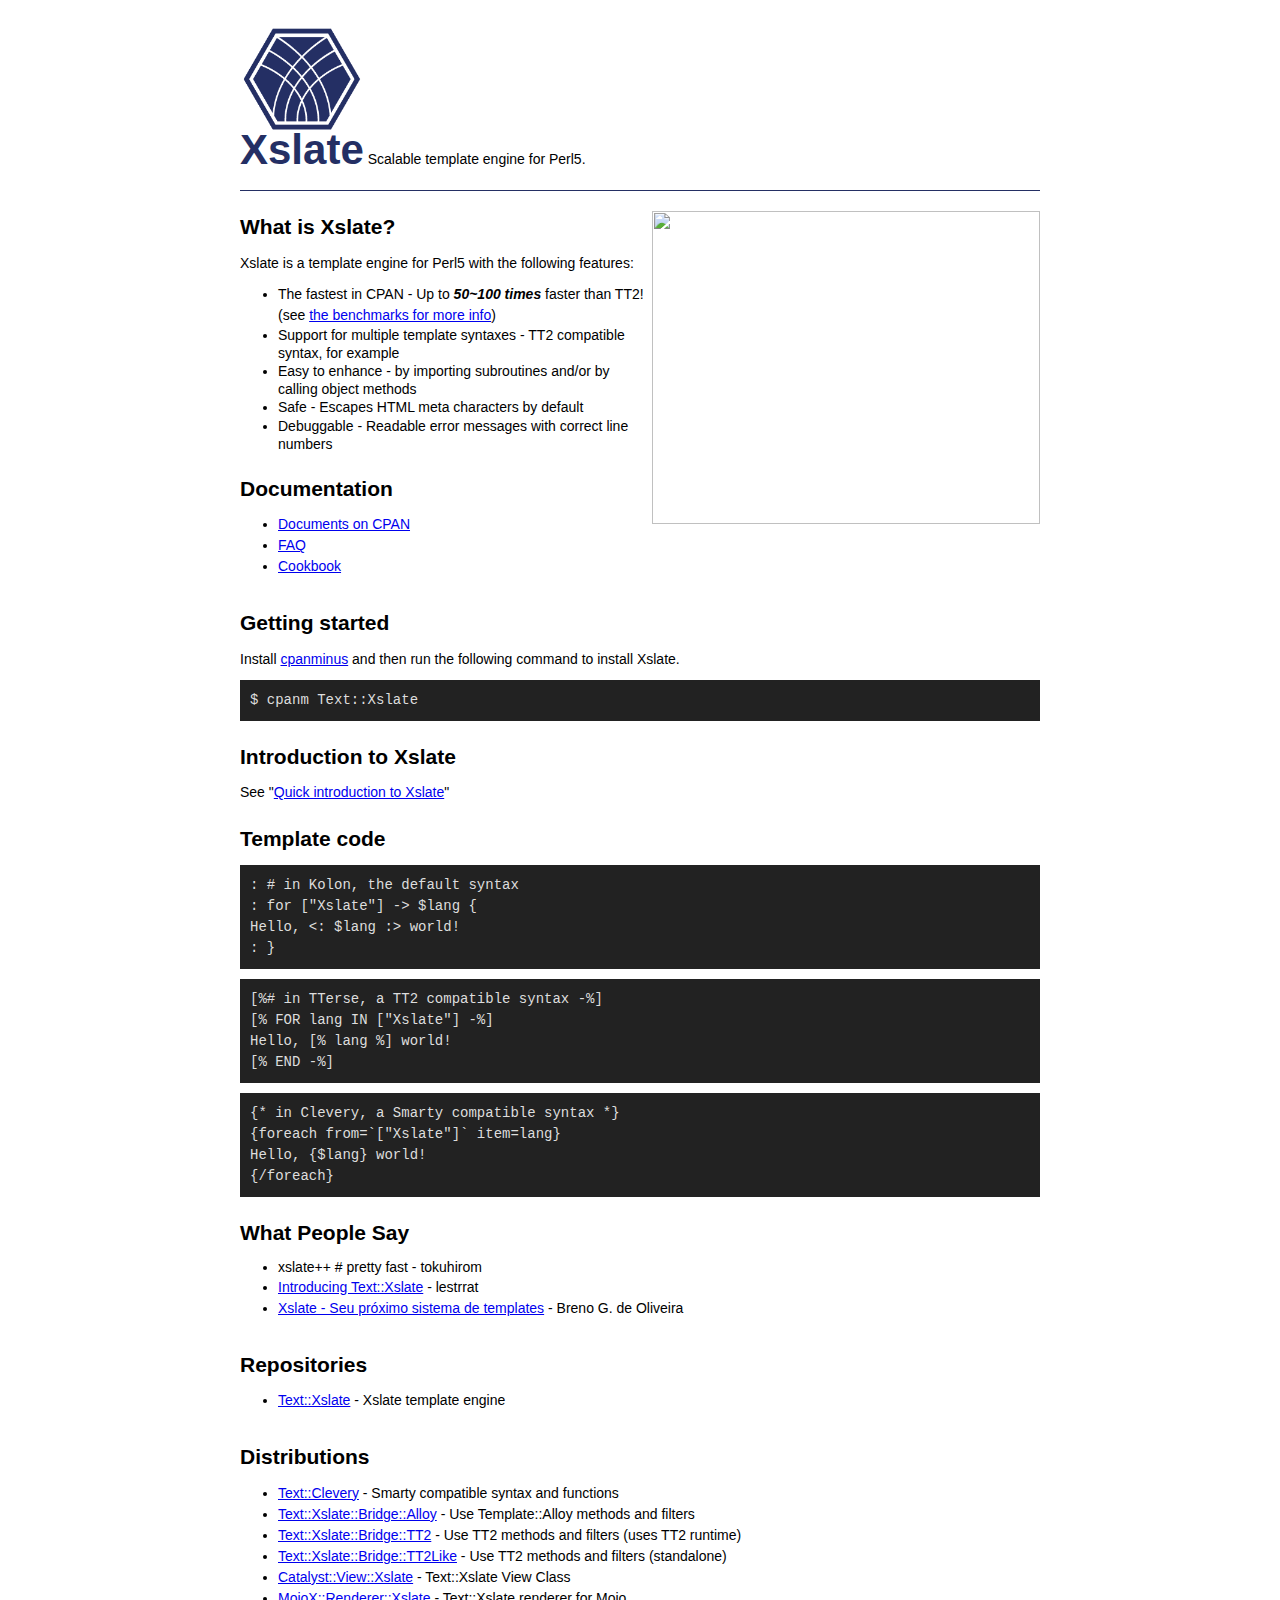
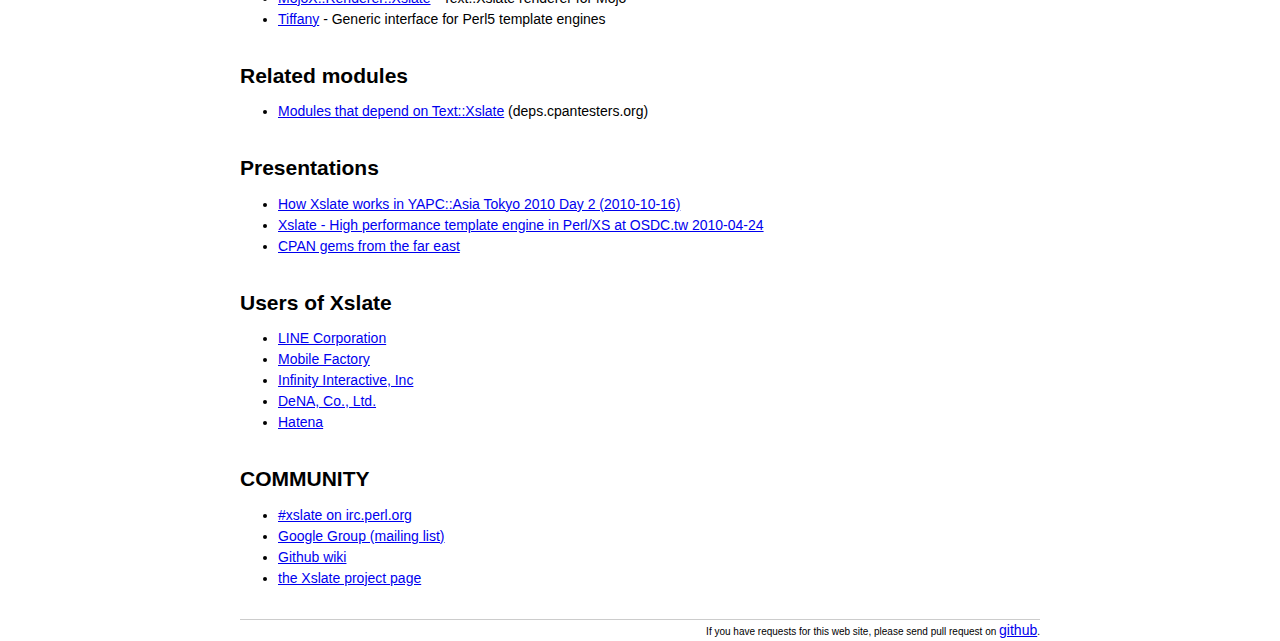
==== commit 043e2a68: "Fixes typos." ====
--- a/index.html
+++ b/index.html
@@ -27,10 +27,10 @@
         <p>Xslate is a template engine for Perl5 with the following features:</p>
         <ul>
             <li>The fastest in CPAN - Up to <em>50~100 times</em> faster than TT2! (see <a href="benchmark.html">the benchmarks for more info</a>)</li>
-            <li>Support of multiple template syntaxes - TT2 compatible syntax, for example</li>
+            <li>Support for multiple template syntaxes - TT2 compatible syntax, for example</li>
             <li>Easy to enhance - by importing subroutines and/or by calling object methods</li>
             <li>Safe - Escapes HTML meta characters by default</li>
-            <li>Debuggable - Readable error messages with correct line numers</li>
+            <li>Debuggable - Readable error messages with correct line numbers</li>
         </ul>
         </div>
 
--- a/css/styles.css
+++ b/css/styles.css
@@ -76,7 +76,8 @@
     margin-top: 20px;
     margin-bottom: 20px;
     padding: 0 0 20px 0;
-    border-bottom: 1px solid #00f;
+    border-bottom: 1px solid rgb(36, 47, 100);
+;
 }
 .footer {
     border-top: 1px solid #cccccc;
